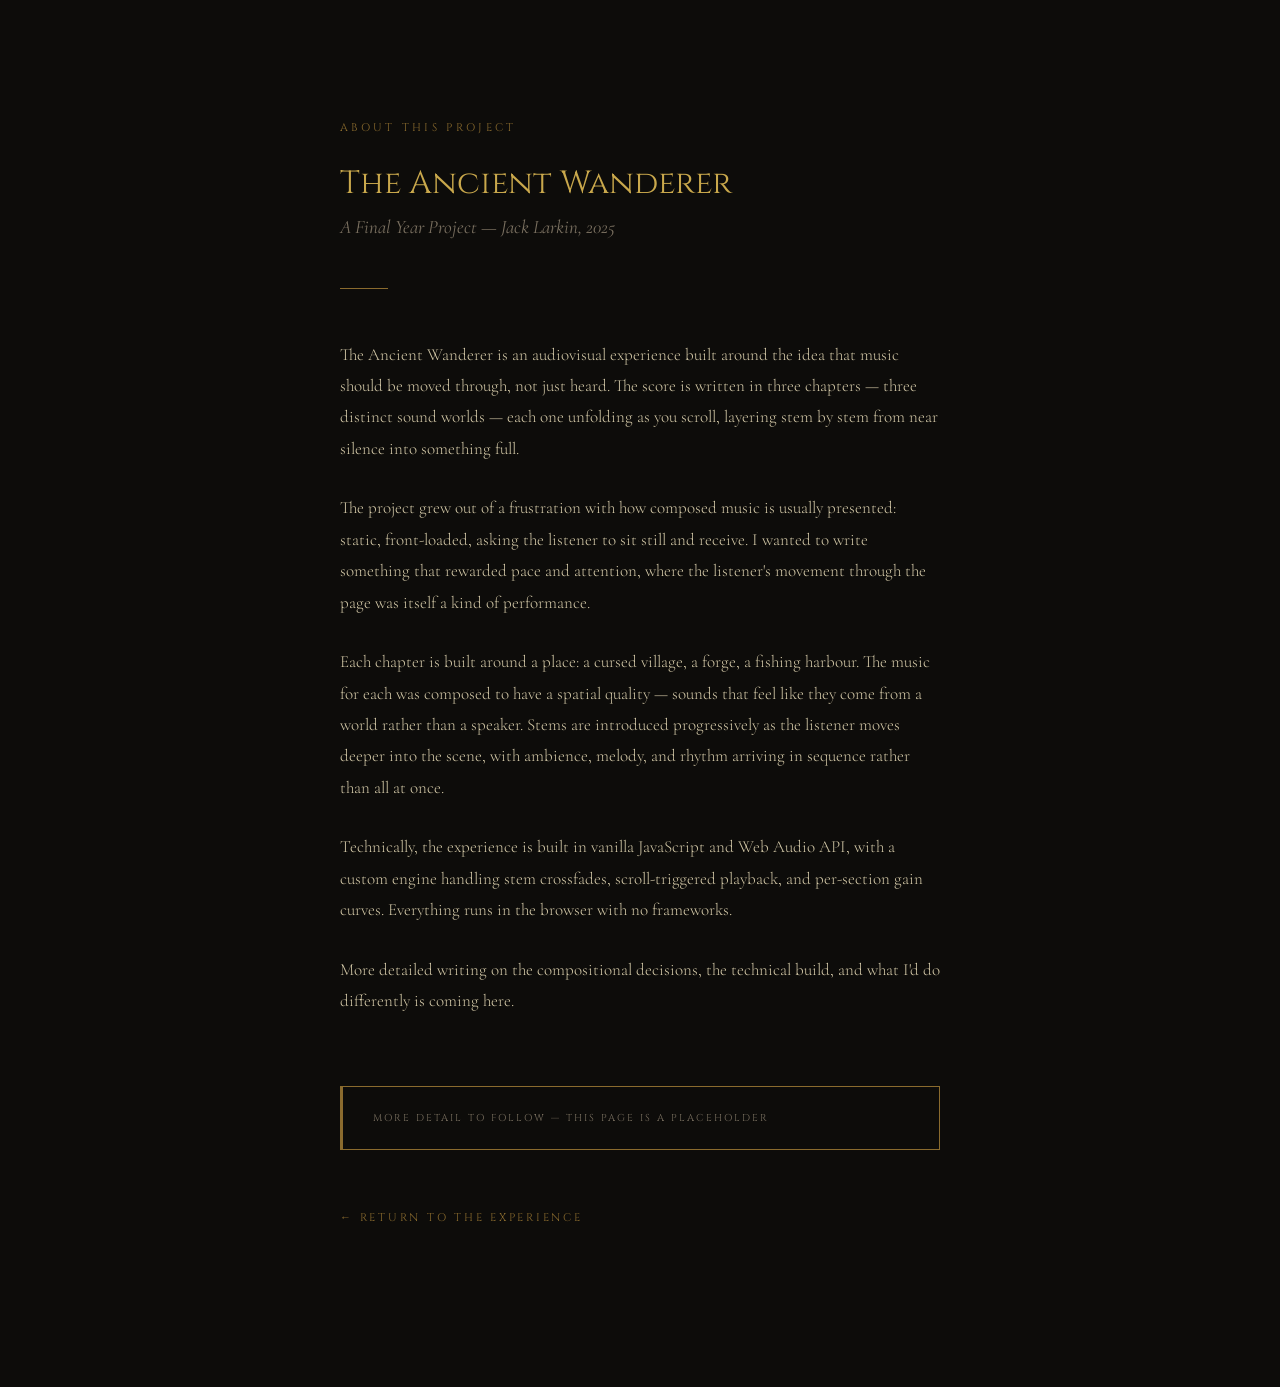
==== about/index.html @ a2527024 "Update" ====
<!DOCTYPE html>
<html lang="en">
<head>
<meta charset="UTF-8">
<meta name="viewport" content="width=device-width, initial-scale=1.0">
<title>About — The Ancient Wanderer</title>
<link rel="icon" href="https://jacklarkincomposer.co.uk/assets/images/logo.png">
<link rel="preconnect" href="https://fonts.googleapis.com">
<link rel="preconnect" href="https://fonts.gstatic.com" crossorigin>
<link rel="stylesheet" href="https://fonts.googleapis.com/css2?family=Cinzel:wght@400;600;900&family=Cormorant+Garamond:ital,wght@0,300;0,400;1,300;1,400&display=swap">
<style>
  :root {
    --gold: #c9a84c;
    --gold-dim: #8a6b2e;
    --ash: #0d0c0a;
    --stone: #1a1710;
    --text: #d4c9a8;
    --text-dim: #7a7060;
  }

  * { margin: 0; padding: 0; box-sizing: border-box; }
  html { font-size: 20px; }
  body {
    background: var(--ash);
    color: var(--text);
    font-family: 'Cormorant Garamond', serif;
    min-height: 100vh;
  }

  .page {
    max-width: 680px;
    margin: 0 auto;
    padding: 6rem 2rem 8rem;
  }

  .eyebrow {
    font-family: 'Cinzel', serif;
    font-size: 0.55rem;
    letter-spacing: 0.3em;
    text-transform: uppercase;
    color: var(--gold-dim);
    margin-bottom: 1.4rem;
  }

  h1 {
    font-family: 'Cinzel', serif;
    font-size: 1.6rem;
    font-weight: 400;
    color: var(--gold);
    line-height: 1.3;
    margin-bottom: 0.5rem;
  }

  .subtitle {
    font-family: 'Cormorant Garamond', serif;
    font-style: italic;
    font-size: 0.95rem;
    color: var(--text-dim);
    margin-bottom: 2.5rem;
  }

  .divider {
    width: 48px;
    height: 1px;
    background: var(--gold-dim);
    margin-bottom: 2.5rem;
  }

  .body-text p {
    font-size: 0.85rem;
    line-height: 1.85;
    color: var(--text);
    margin-bottom: 1.4rem;
    font-weight: 300;
  }

  .body-text p:last-child {
    margin-bottom: 0;
  }

  .placeholder-notice {
    margin-top: 3.5rem;
    padding: 1.2rem 1.5rem;
    border: 1px solid var(--gold-dim);
    border-left: 3px solid var(--gold-dim);
    font-family: 'Cinzel', serif;
    font-size: 0.5rem;
    letter-spacing: 0.2em;
    text-transform: uppercase;
    color: var(--text-dim);
  }

  .back-link {
    display: inline-block;
    margin-top: 3rem;
    font-family: 'Cinzel', serif;
    font-size: 0.55rem;
    letter-spacing: 0.25em;
    text-transform: uppercase;
    color: var(--gold-dim);
    text-decoration: none;
    transition: color 0.3s;
  }
  .back-link:hover { color: var(--gold); }
  .back-link::before { content: '← '; }
</style>
</head>
<body>

<div class="page">

  <p class="eyebrow">About This Project</p>
  <h1>The Ancient Wanderer</h1>
  <p class="subtitle">A Final Year Project — Jack Larkin, 2025</p>

  <div class="divider"></div>

  <div class="body-text">
    <p>The Ancient Wanderer is an audiovisual experience built around the idea that music should be moved through, not just heard. The score is written in three chapters — three distinct sound worlds — each one unfolding as you scroll, layering stem by stem from near silence into something full.</p>

    <p>The project grew out of a frustration with how composed music is usually presented: static, front-loaded, asking the listener to sit still and receive. I wanted to write something that rewarded pace and attention, where the listener's movement through the page was itself a kind of performance.</p>

    <p>Each chapter is built around a place: a cursed village, a forge, a fishing harbour. The music for each was composed to have a spatial quality — sounds that feel like they come from a world rather than a speaker. Stems are introduced progressively as the listener moves deeper into the scene, with ambience, melody, and rhythm arriving in sequence rather than all at once.</p>

    <p>Technically, the experience is built in vanilla JavaScript and Web Audio API, with a custom engine handling stem crossfades, scroll-triggered playback, and per-section gain curves. Everything runs in the browser with no frameworks.</p>

    <p>More detailed writing on the compositional decisions, the technical build, and what I'd do differently is coming here.</p>
  </div>

  <div class="placeholder-notice">More detail to follow — this page is a placeholder</div>

  <a href="/" class="back-link">Return to the experience</a>

</div>

</body>
</html>
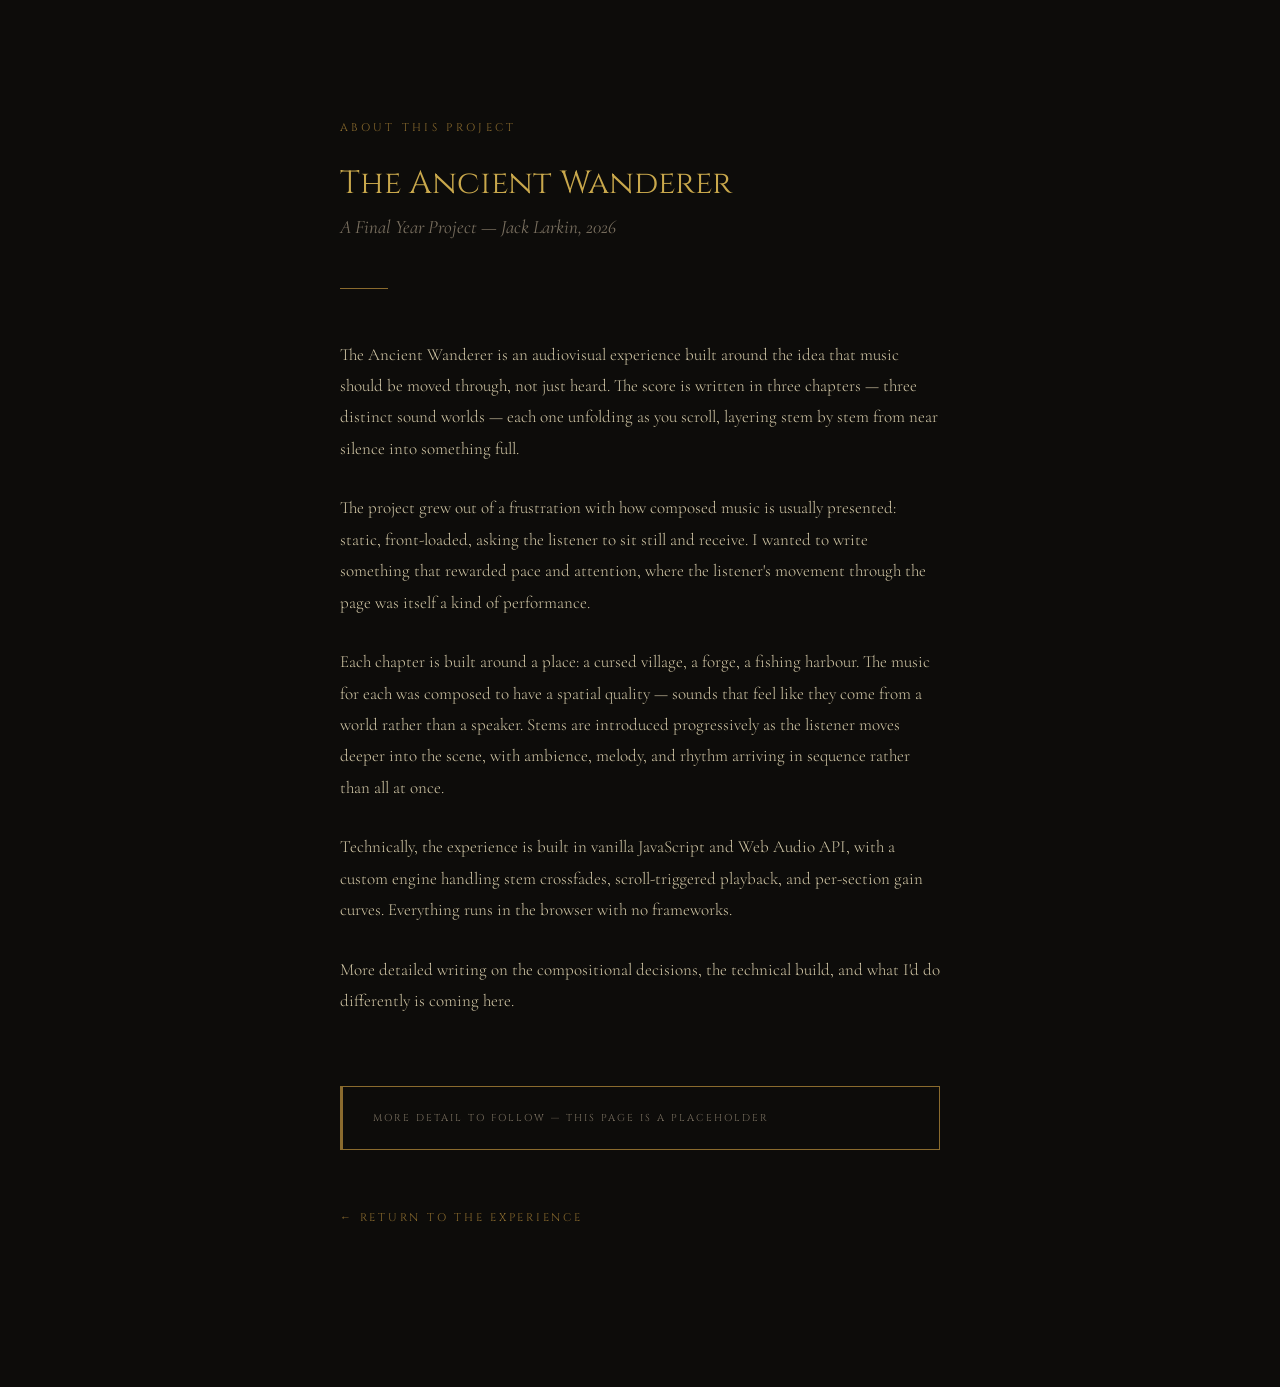
==== commit 7403e148: "Update" ====
--- a/about/index.html
+++ b/about/index.html
@@ -111,7 +111,7 @@
 
   <p class="eyebrow">About This Project</p>
   <h1>The Ancient Wanderer</h1>
-  <p class="subtitle">A Final Year Project — Jack Larkin, 2025</p>
+  <p class="subtitle">A Final Year Project — Jack Larkin, 2026</p>
 
   <div class="divider"></div>
 
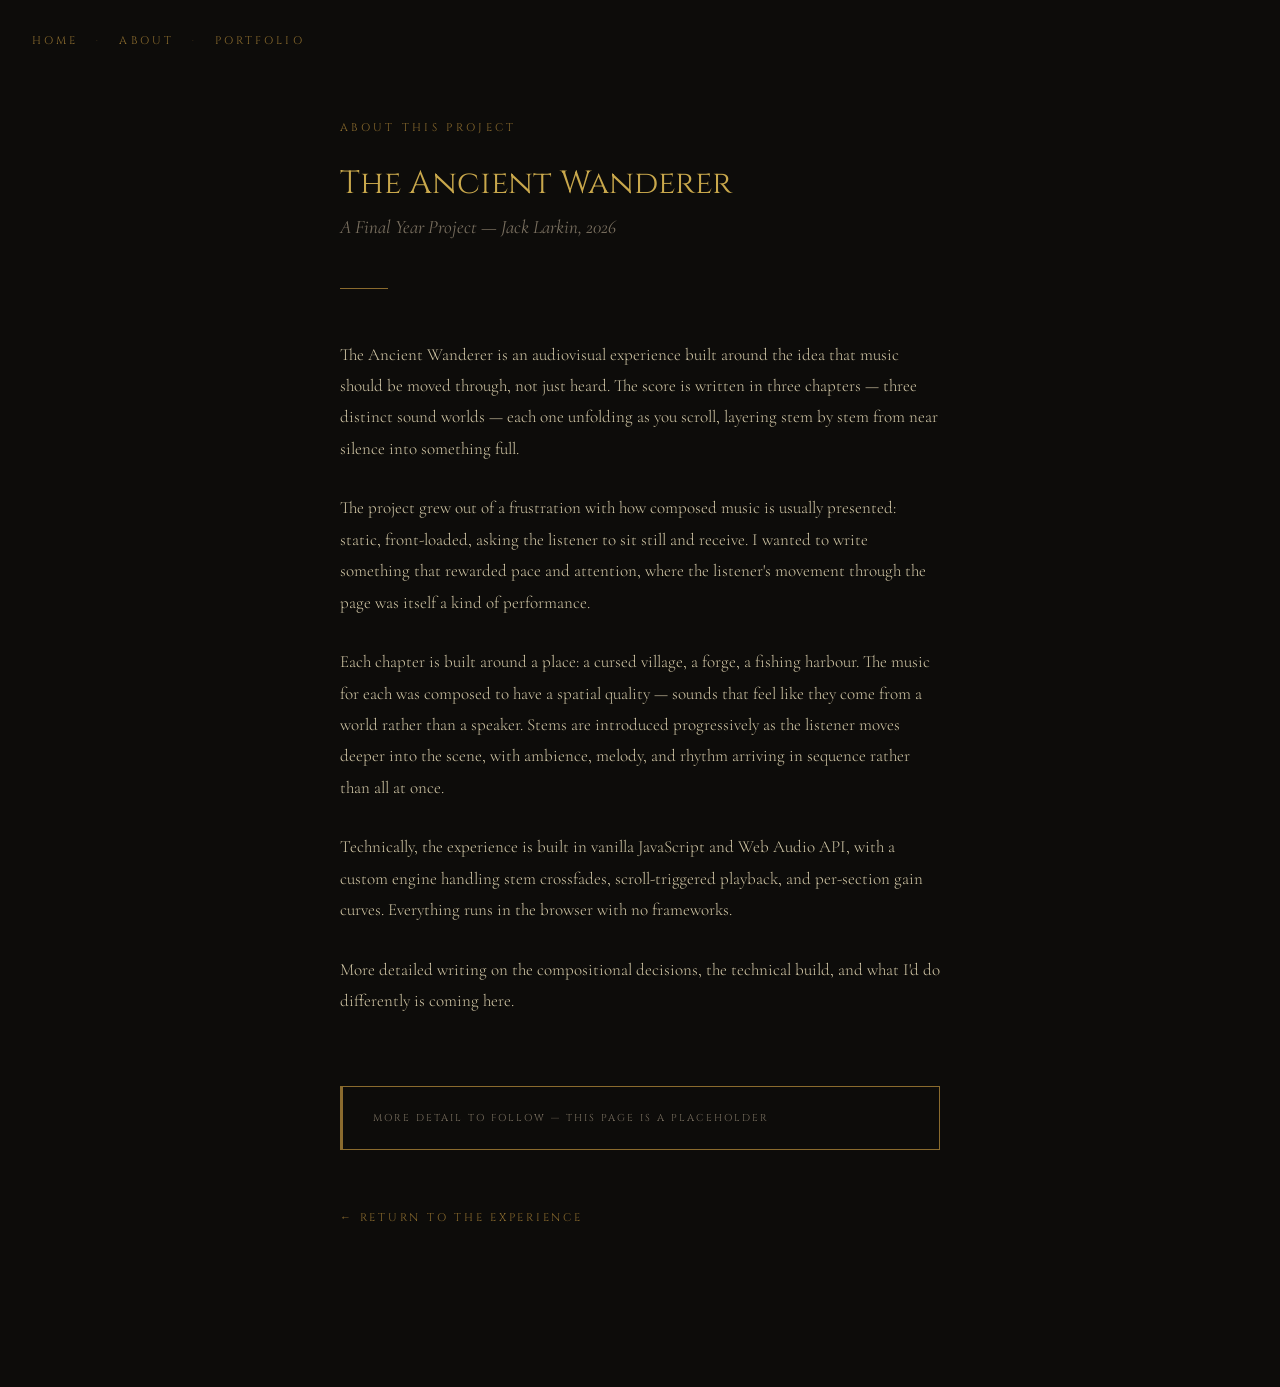
==== commit 87d84f4c: "Update" ====
--- a/about/index.html
+++ b/about/index.html
@@ -103,9 +103,25 @@
   }
   .back-link:hover { color: var(--gold); }
   .back-link::before { content: '← '; }
+
+  .top-nav { position: fixed; top: 1.4rem; left: 1.6rem; z-index: 550; display: flex; align-items: center; gap: 0.9rem; font-family: 'Cinzel', serif; font-size: 0.55rem; letter-spacing: 0.28em; text-transform: uppercase; }
+  .top-nav a { color: var(--gold-dim); text-decoration: none; transition: color 0.3s; padding: 0.25rem 0; }
+  .top-nav a:hover { color: var(--gold); }
+  .top-nav .sep { color: var(--gold-dim); opacity: 0.45; font-size: 0.5rem; }
+  @media (max-width: 600px) {
+    .top-nav { top: 0.9rem; left: 1rem; gap: 0.6rem; font-size: 0.5rem; letter-spacing: 0.22em; }
+  }
 </style>
 </head>
 <body>
+
+<nav class="top-nav" aria-label="Primary">
+  <a href="/">Home</a>
+  <span class="sep">·</span>
+  <a href="/about">About</a>
+  <span class="sep">·</span>
+  <a href="https://jacklarkincomposer.co.uk" target="_blank" rel="noopener">Portfolio</a>
+</nav>
 
 <div class="page">
 
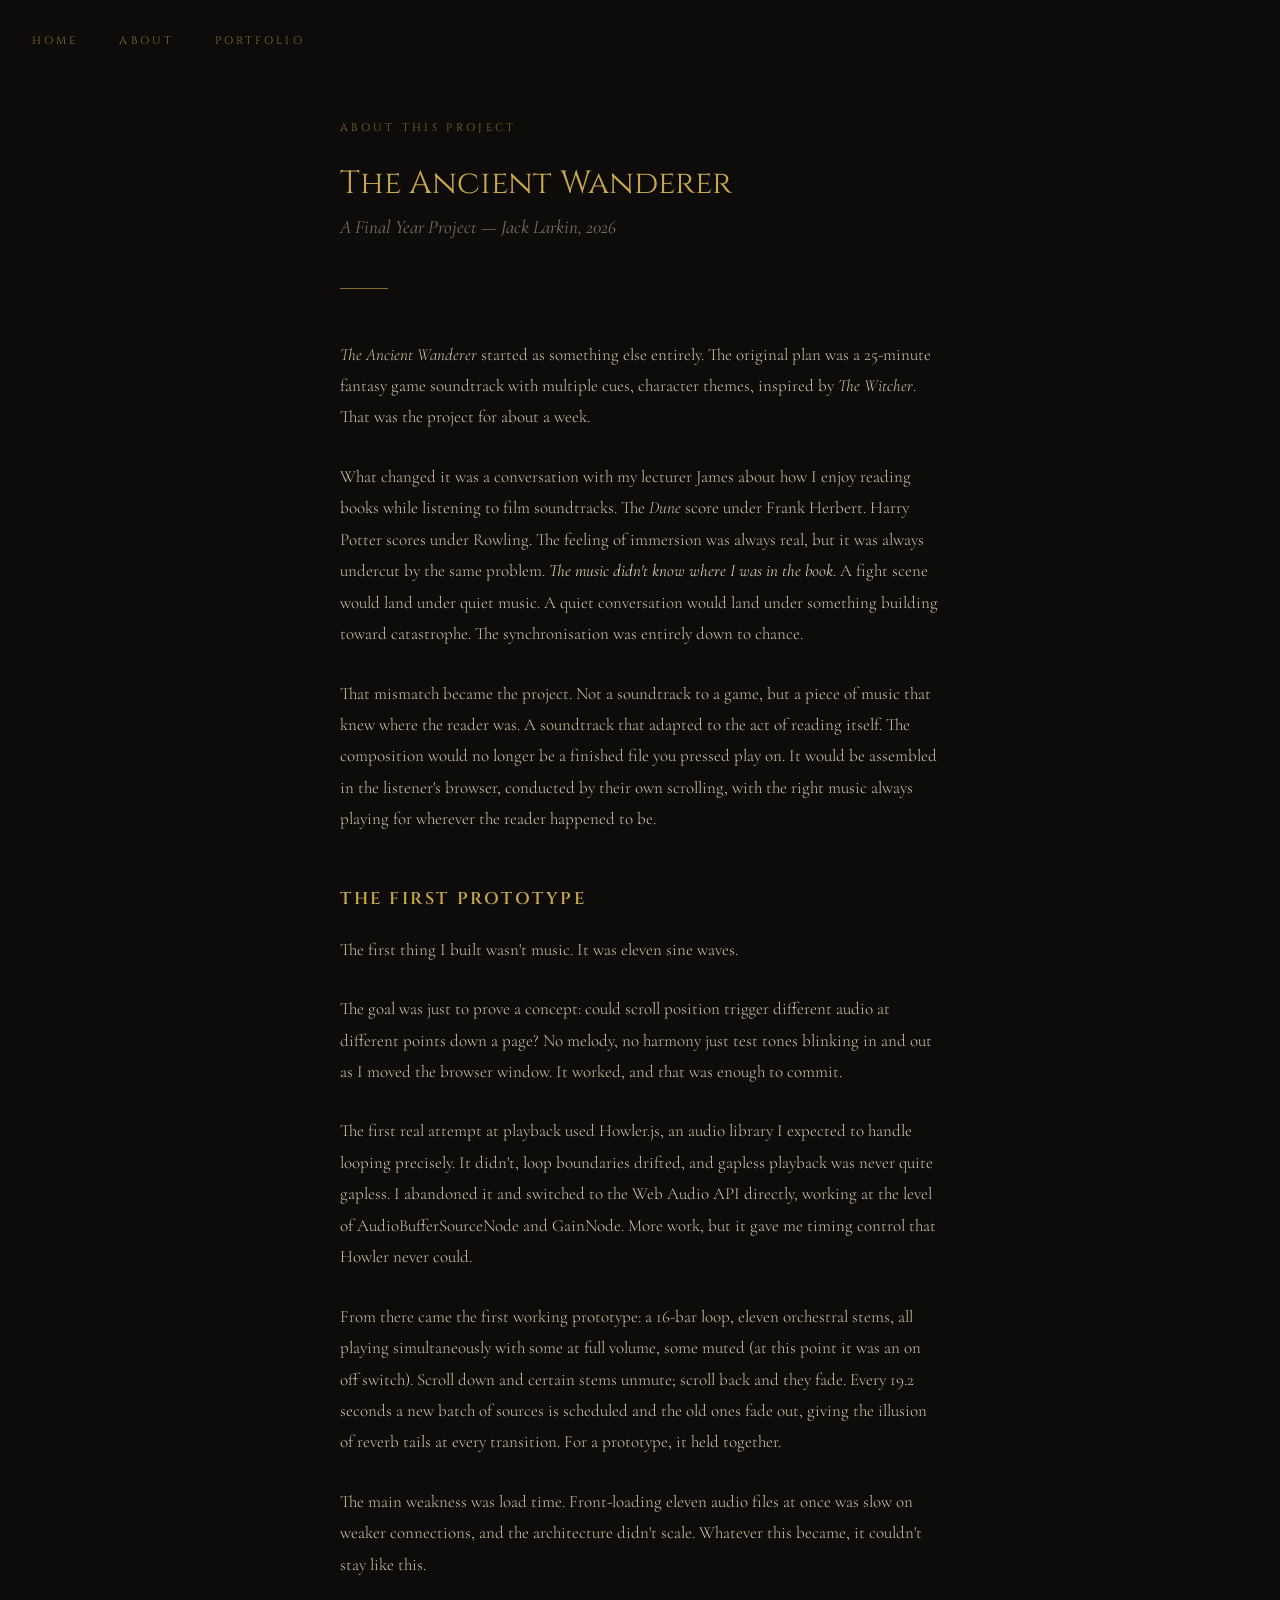
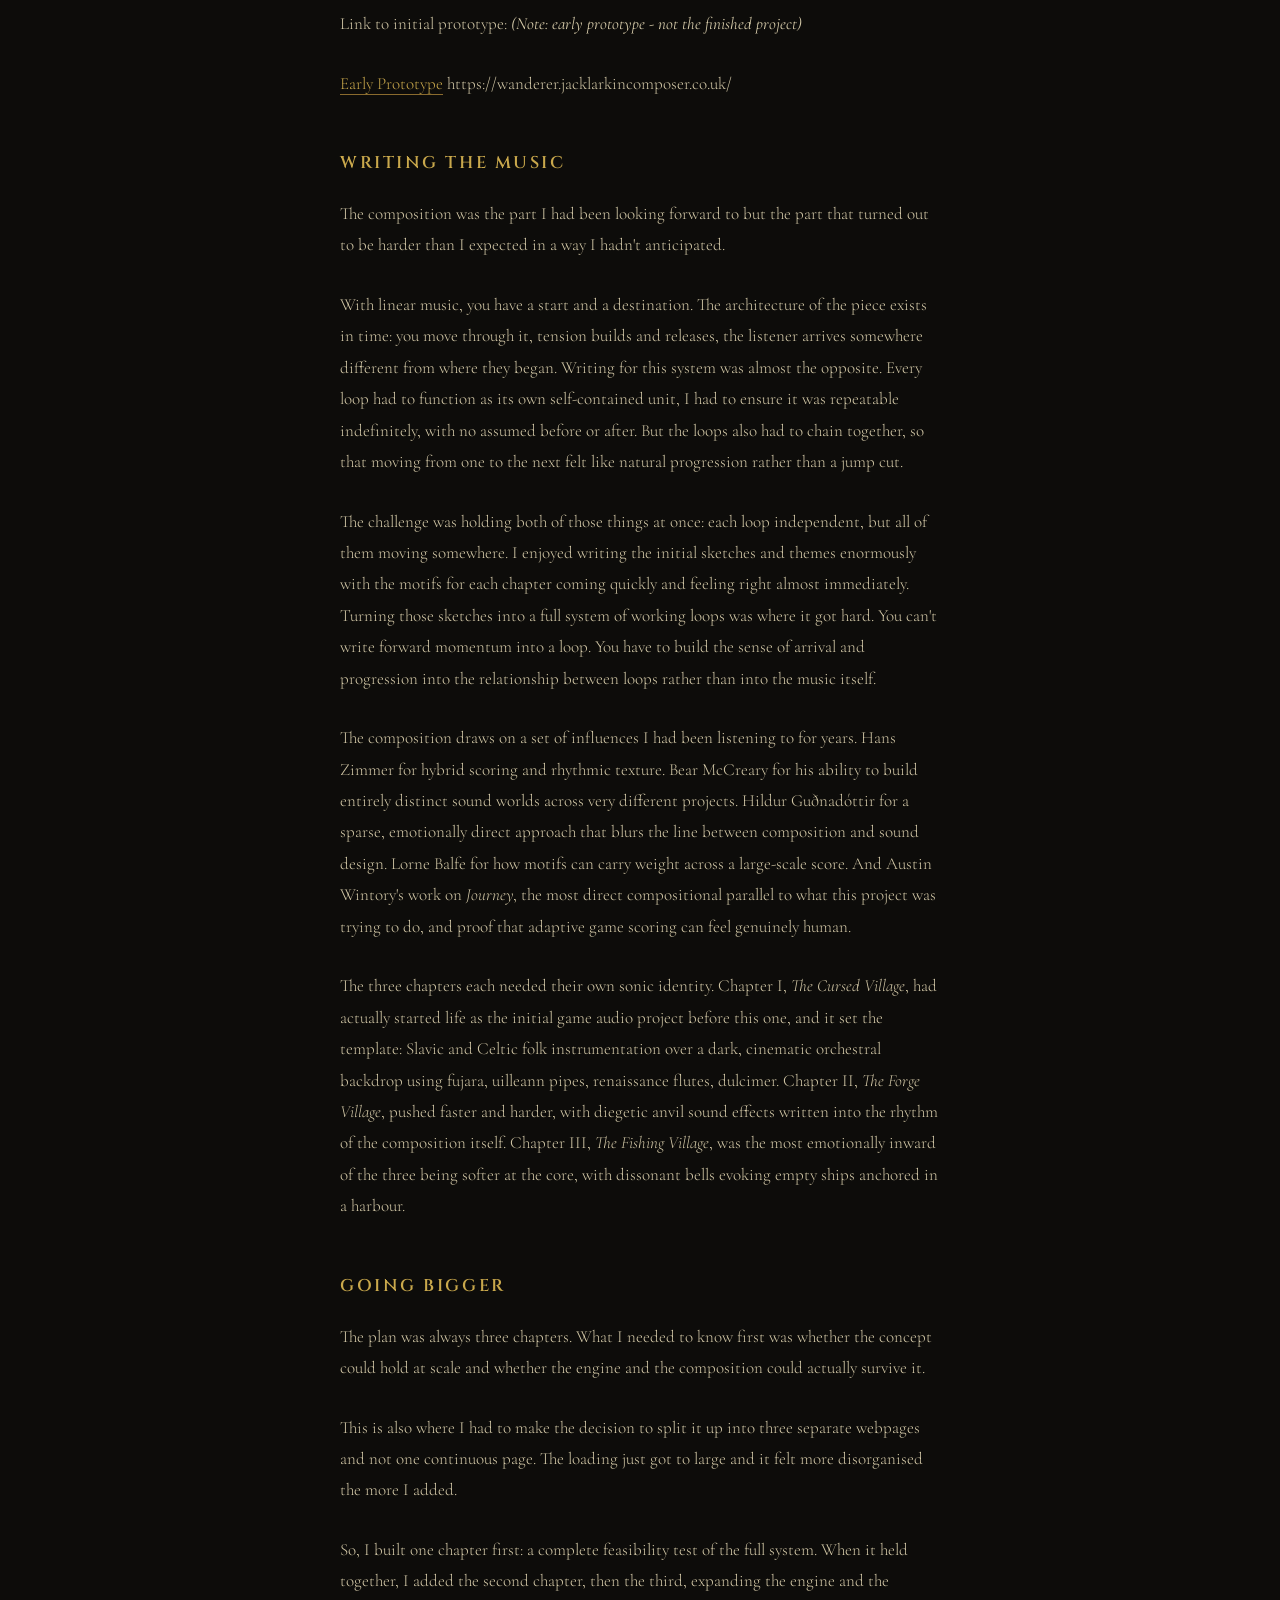
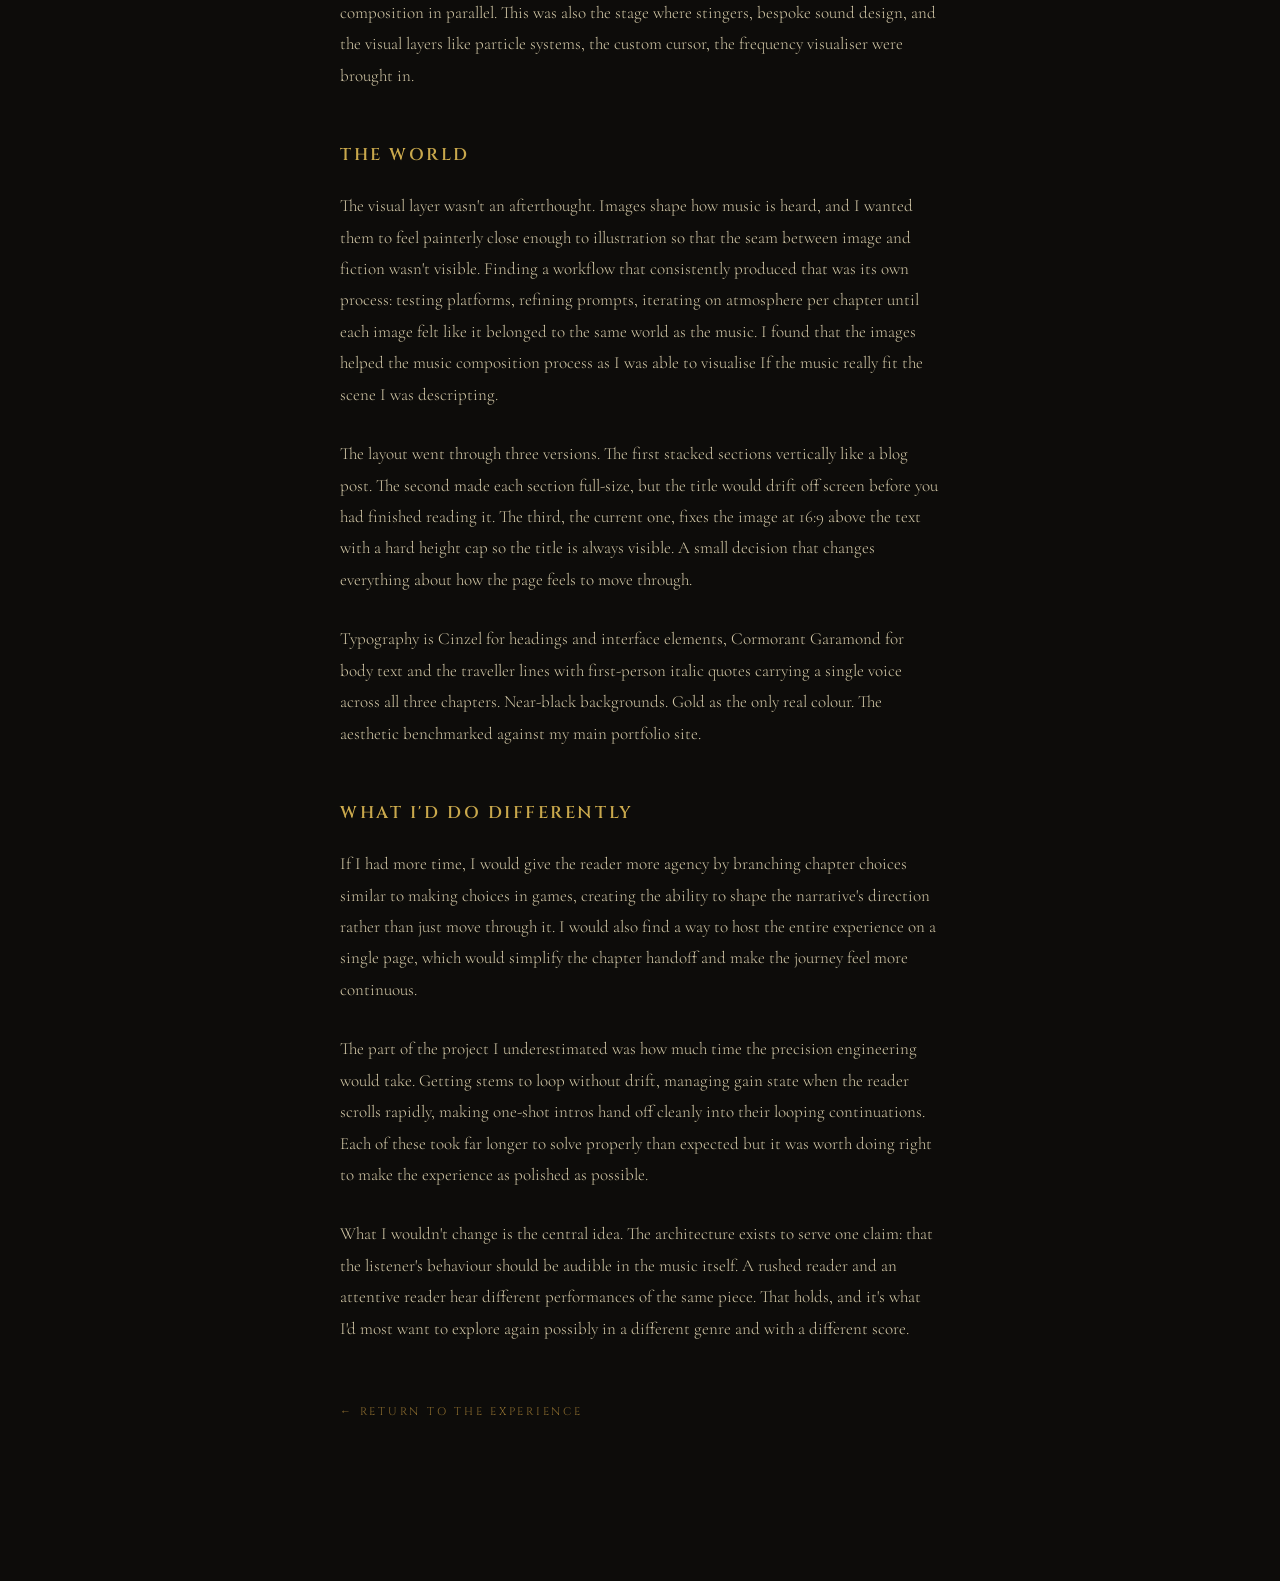
==== commit 1e9d3d3f: "Update" ====
--- a/about/index.html
+++ b/about/index.html
@@ -78,17 +78,21 @@
     margin-bottom: 0;
   }
 
-  .placeholder-notice {
-    margin-top: 3.5rem;
-    padding: 1.2rem 1.5rem;
-    border: 1px solid var(--gold-dim);
-    border-left: 3px solid var(--gold-dim);
-    font-family: 'Cinzel', serif;
-    font-size: 0.5rem;
-    letter-spacing: 0.2em;
+  .body-text h2 {
+    font-family: 'Cinzel', serif;
+    font-size: 0.85rem;
+    font-weight: 600;
+    letter-spacing: 0.15em;
     text-transform: uppercase;
-    color: var(--text-dim);
-  }
+    color: var(--gold);
+    margin-top: 2.6rem;
+    margin-bottom: 1.2rem;
+  }
+
+  .body-text em { font-style: italic; }
+  .body-text strong { color: var(--text); font-weight: 400; font-style: italic; }
+  .body-text a { color: var(--gold); text-decoration: none; border-bottom: 1px solid var(--gold-dim); }
+  .body-text a:hover { color: var(--gold); border-bottom-color: var(--gold); }
 
   .back-link {
     display: inline-block;
@@ -132,18 +136,64 @@
   <div class="divider"></div>
 
   <div class="body-text">
-    <p>The Ancient Wanderer is an audiovisual experience built around the idea that music should be moved through, not just heard. The score is written in three chapters — three distinct sound worlds — each one unfolding as you scroll, layering stem by stem from near silence into something full.</p>
-
-    <p>The project grew out of a frustration with how composed music is usually presented: static, front-loaded, asking the listener to sit still and receive. I wanted to write something that rewarded pace and attention, where the listener's movement through the page was itself a kind of performance.</p>
-
-    <p>Each chapter is built around a place: a cursed village, a forge, a fishing harbour. The music for each was composed to have a spatial quality — sounds that feel like they come from a world rather than a speaker. Stems are introduced progressively as the listener moves deeper into the scene, with ambience, melody, and rhythm arriving in sequence rather than all at once.</p>
-
-    <p>Technically, the experience is built in vanilla JavaScript and Web Audio API, with a custom engine handling stem crossfades, scroll-triggered playback, and per-section gain curves. Everything runs in the browser with no frameworks.</p>
-
-    <p>More detailed writing on the compositional decisions, the technical build, and what I'd do differently is coming here.</p>
+    <p><em>The Ancient Wanderer</em> started as something else entirely. The original plan was a 25-minute fantasy game soundtrack with multiple cues, character themes, inspired by <em>The Witcher</em>. That was the project for about a week.</p>
+
+    <p>What changed it was a conversation with my lecturer James about how I enjoy reading books while listening to film soundtracks. The <em>Dune</em> score under Frank Herbert. Harry Potter scores under Rowling. The feeling of immersion was always real, but it was always undercut by the same problem. <strong>The music didn't know where I was in the book</strong>. A fight scene would land under quiet music. A quiet conversation would land under something building toward catastrophe. The synchronisation was entirely down to chance.</p>
+
+    <p>That mismatch became the project. Not a soundtrack to a game, but a piece of music that knew where the reader was. A soundtrack that adapted to the act of reading itself. The composition would no longer be a finished file you pressed play on. It would be assembled in the listener's browser, conducted by their own scrolling, with the right music always playing for wherever the reader happened to be.</p>
+
+    <h2>The first prototype</h2>
+
+    <p>The first thing I built wasn't music. It was eleven sine waves.</p>
+
+    <p>The goal was just to prove a concept: could scroll position trigger different audio at different points down a page? No melody, no harmony just test tones blinking in and out as I moved the browser window. It worked, and that was enough to commit.</p>
+
+    <p>The first real attempt at playback used Howler.js, an audio library I expected to handle looping precisely. It didn't, loop boundaries drifted, and gapless playback was never quite gapless. I abandoned it and switched to the Web Audio API directly, working at the level of AudioBufferSourceNode and GainNode. More work, but it gave me timing control that Howler never could.</p>
+
+    <p>From there came the first working prototype: a 16-bar loop, eleven orchestral stems, all playing simultaneously with some at full volume, some muted (at this point it was an on off switch). Scroll down and certain stems unmute; scroll back and they fade. Every 19.2 seconds a new batch of sources is scheduled and the old ones fade out, giving the illusion of reverb tails at every transition. For a prototype, it held together.</p>
+
+    <p>The main weakness was load time. Front-loading eleven audio files at once was slow on weaker connections, and the architecture didn't scale. Whatever this became, it couldn't stay like this.</p>
+
+    <p>Link to initial prototype: <strong>(Note: early prototype - not the finished project)</strong></p>
+
+    <p><a href="https://wanderer.jacklarkincomposer.co.uk/" target="_blank" rel="noopener">Early Prototype</a> https://wanderer.jacklarkincomposer.co.uk/</p>
+
+    <h2>Writing the music</h2>
+
+    <p>The composition was the part I had been looking forward to but the part that turned out to be harder than I expected in a way I hadn't anticipated.</p>
+
+    <p>With linear music, you have a start and a destination. The architecture of the piece exists in time: you move through it, tension builds and releases, the listener arrives somewhere different from where they began. Writing for this system was almost the opposite. Every loop had to function as its own self-contained unit, I had to ensure it was repeatable indefinitely, with no assumed before or after. But the loops also had to chain together, so that moving from one to the next felt like natural progression rather than a jump cut.</p>
+
+    <p>The challenge was holding both of those things at once: each loop independent, but all of them moving somewhere. I enjoyed writing the initial sketches and themes enormously with the motifs for each chapter coming quickly and feeling right almost immediately. Turning those sketches into a full system of working loops was where it got hard. You can't write forward momentum into a loop. You have to build the sense of arrival and progression into the relationship between loops rather than into the music itself.</p>
+
+    <p>The composition draws on a set of influences I had been listening to for years. Hans Zimmer for hybrid scoring and rhythmic texture. Bear McCreary for his ability to build entirely distinct sound worlds across very different projects. Hildur Guðnadóttir for a sparse, emotionally direct approach that blurs the line between composition and sound design. Lorne Balfe for how motifs can carry weight across a large-scale score. And Austin Wintory's work on <em>Journey</em>, the most direct compositional parallel to what this project was trying to do, and proof that adaptive game scoring can feel genuinely human.</p>
+
+    <p>The three chapters each needed their own sonic identity. Chapter I, <em>The Cursed Village</em>, had actually started life as the initial game audio project before this one, and it set the template: Slavic and Celtic folk instrumentation over a dark, cinematic orchestral backdrop using fujara, uilleann pipes, renaissance flutes, dulcimer. Chapter II, <em>The Forge Village</em>, pushed faster and harder, with diegetic anvil sound effects written into the rhythm of the composition itself. Chapter III, <em>The Fishing Village</em>, was the most emotionally inward of the three being softer at the core, with dissonant bells evoking empty ships anchored in a harbour.</p>
+
+    <h2>Going bigger</h2>
+
+    <p>The plan was always three chapters. What I needed to know first was whether the concept could hold at scale and whether the engine and the composition could actually survive it.</p>
+
+    <p>This is also where I had to make the decision to split it up into three separate webpages and not one continuous page. The loading just got to large and it felt more disorganised the more I added.</p>
+
+    <p>So, I built one chapter first: a complete feasibility test of the full system. When it held together, I added the second chapter, then the third, expanding the engine and the composition in parallel. This was also the stage where stingers, bespoke sound design, and the visual layers like particle systems, the custom cursor, the frequency visualiser were brought in.</p>
+
+    <h2>The world</h2>
+
+    <p>The visual layer wasn't an afterthought. Images shape how music is heard, and I wanted them to feel painterly close enough to illustration so that the seam between image and fiction wasn't visible. Finding a workflow that consistently produced that was its own process: testing platforms, refining prompts, iterating on atmosphere per chapter until each image felt like it belonged to the same world as the music. I found that the images helped the music composition process as I was able to visualise If the music really fit the scene I was descripting.</p>
+
+    <p>The layout went through three versions. The first stacked sections vertically like a blog post. The second made each section full-size, but the title would drift off screen before you had finished reading it. The third, the current one, fixes the image at 16:9 above the text with a hard height cap so the title is always visible. A small decision that changes everything about how the page feels to move through.</p>
+
+    <p>Typography is Cinzel for headings and interface elements, Cormorant Garamond for body text and the traveller lines with first-person italic quotes carrying a single voice across all three chapters. Near-black backgrounds. Gold as the only real colour. The aesthetic benchmarked against my main portfolio site.</p>
+
+    <h2>What I'd do differently</h2>
+
+    <p>If I had more time, I would give the reader more agency by branching chapter choices similar to making choices in games, creating the ability to shape the narrative's direction rather than just move through it. I would also find a way to host the entire experience on a single page, which would simplify the chapter handoff and make the journey feel more continuous.</p>
+
+    <p>The part of the project I underestimated was how much time the precision engineering would take. Getting stems to loop without drift, managing gain state when the reader scrolls rapidly, making one-shot intros hand off cleanly into their looping continuations. Each of these took far longer to solve properly than expected but it was worth doing right to make the experience as polished as possible.</p>
+
+    <p>What I wouldn't change is the central idea. The architecture exists to serve one claim: that the listener's behaviour should be audible in the music itself. A rushed reader and an attentive reader hear different performances of the same piece. That holds, and it's what I'd most want to explore again possibly in a different genre and with a different score.</p>
   </div>
-
-  <div class="placeholder-notice">More detail to follow — this page is a placeholder</div>
 
   <a href="/" class="back-link">Return to the experience</a>
 
